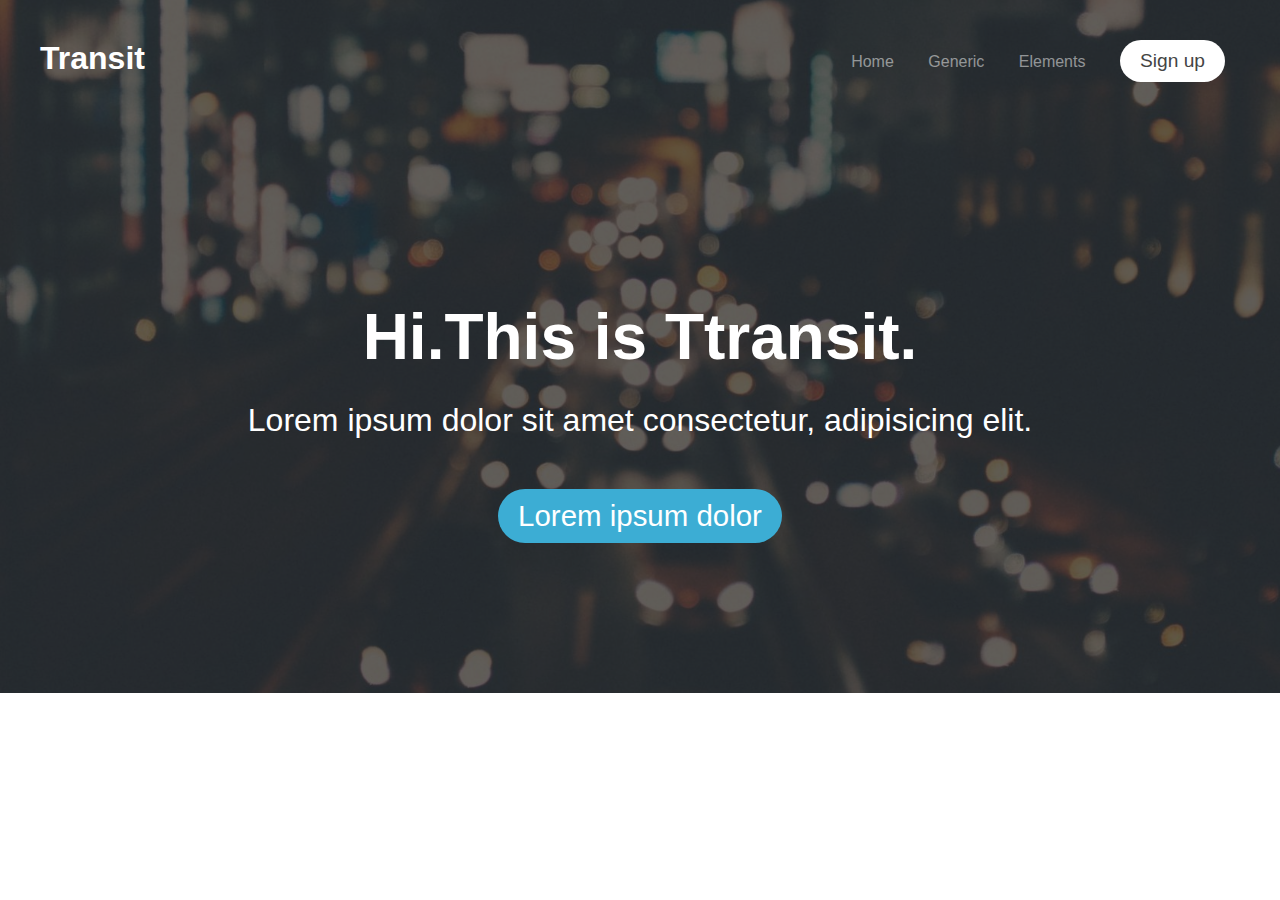
==== section1_ali/index.html @ 4adfbd5a "first project 1" ====
<!DOCTYPE html>
<html lang="en">
<head>
    <meta charset="UTF-8">
    <meta http-equiv="X-UA-Compatible" content="IE=edge">
    <meta name="viewport" content="width=device-width, initial-scale=1.0">
    <title>Document</title>
    <link rel="stylesheet" href="css/style.css">
    <link rel="stylesheet" href="https://cdnjs.cloudflare.com/ajax/libs/font-awesome/4.7.0/css/font-awesome.min.css">
</head>
<body>
    <div class="header">
        <div class="top-menu">
            <h1>
                <a href="index.html">Transit</a>
            </h1>
            <div class="nav">
                <ul>
                    <li>
                        <a href="#">Home</a>
                    </li>
                    <li>
                        <a href="#">Generic</a>
                    </li>
                    <li>
                        <a href="#">Elements</a>
                    </li>
                    <li>
                       <button class="btn btn-gray">Sign up</button>
                    </li>
                </ul>
            </div>
        </div>
        <div class="banner-content">
            <h2>Hi.This is Ttransit.</h2>
            <p>Lorem ipsum dolor sit amet consectetur, adipisicing elit.</p>
            <button class="btn btn-big btn-blue">Lorem ipsum dolor</button>
        </div>
    </div>
    <div class="main">
        
    </div>
    <div class="footer"></div>
</body>
</html>
---- section1_ali/css/style.css ----
*{
    margin: 0;
}
body{
    font-family: "Relawy",Helvetica, sans-serif;
    color: #444;
}
a{
    text-decoration: none;
    color:#fff;
}
.header h1{
    float: left;
}
.nav{
    text-align: right;
}
.nav ul li{
    display: inline;
    padding: 0 15px;
}
.nav ul li a{
    color: rgba(255, 255, 255, 0.5);
    transition: color .2s ease-in-out;
}
.header{
    background-image: url(../img/dark_tint.png),url(../img/bokeh_car_lights_bg.jpg);
    background-position: center center;
    background-size: cover;
}
.top-menu{
    padding: 40px;
}
.nav ul li a:hover{
    color: #ffffff;
}
.btn{
    padding: 10px 20px;
    border-radius: 30px;
    border: 0;
    cursor: pointer;
    text-align: center;
    font-size: 1.5vw;
    color: #ffffff;
}
.btn-gray{
    background-color: #fff;
    color: #444 !important;
}
.btn-big{
    font-size: 2.3vw !important;
}
.btn-blue{
    background-color: #3cadd4 !important;
    color: #fff !important;
}
.btn-dark{
    background-color: #383b43 !important;
    color: #ffffff !important;
}
.banner-content{
    text-align: center;
    color: #fff;
    padding: 150px 0;
}
.banner-content h2{
    font-size: 5vw;
    line-height: 130px;
}
.banner-content p{
    font-size: 2.5vw;
    margin-bottom: 50px;
}
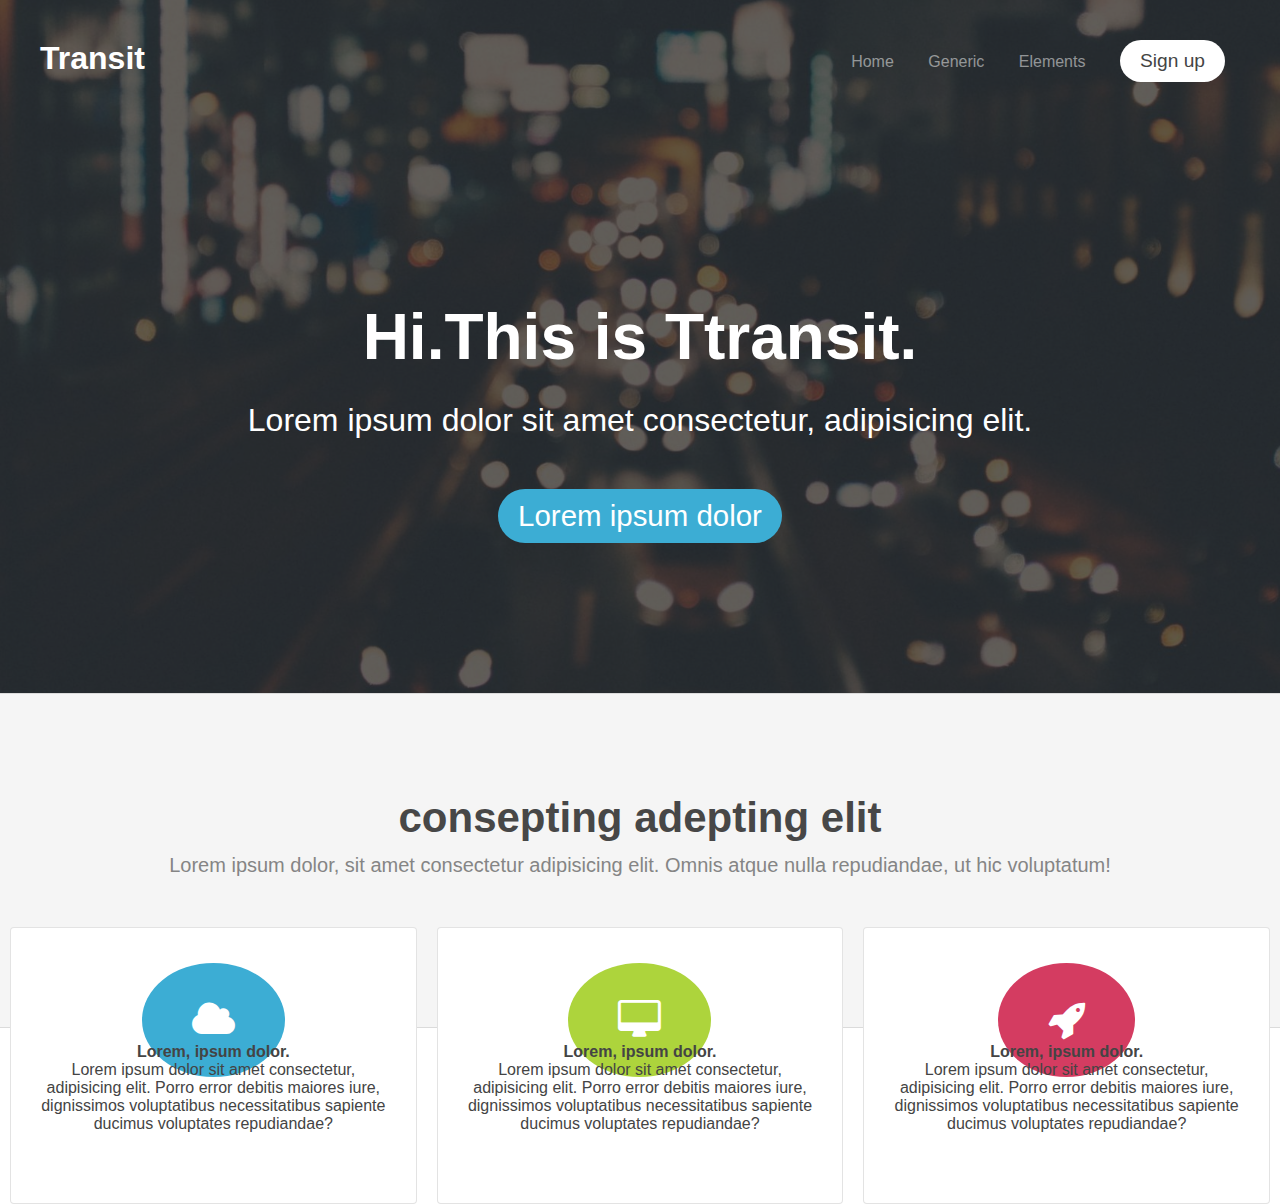
==== commit c6269d72: "rest1..." ====
--- a/section1_ali/index.html
+++ b/section1_ali/index.html
@@ -38,6 +38,39 @@
         </div>
     </div>
     <div class="main">
+        <div class="services">
+            <div class="container">
+                <div class="services-header">
+                    <h2>consepting adepting elit</h2>
+                    <p>Lorem ipsum dolor, sit amet consectetur adipisicing elit. Omnis atque nulla repudiandae, ut hic voluptatum!</p>
+                </div>
+                <div class="services-content">
+                    <div class="box">
+                        <i class="fa-cloud icon color-blue big rounded"></i>
+                        <h4>Lorem, ipsum dolor.</h4>
+                        <p>Lorem ipsum dolor sit amet consectetur, adipisicing elit.
+                             Porro error debitis maiores iure, dignissimos voluptatibus 
+                             necessitatibus sapiente ducimus voluptates repudiandae?</p>
+                    </div>
+                    <div class="box">
+                        <i class="fa-desktop icon color-green big rounded"></i>
+                        <h4>Lorem, ipsum dolor.</h4>
+                        <p>Lorem ipsum dolor sit amet consectetur, adipisicing elit.
+                             Porro error debitis maiores iure, dignissimos voluptatibus 
+                             necessitatibus sapiente ducimus voluptates repudiandae?</p>
+                    </div>
+                    <div class="box">
+                        <i class="fa-rocket icon color-red big rounded"></i>
+                        <h4>Lorem, ipsum dolor.</h4>
+                        <p>Lorem ipsum dolor sit amet consectetur, adipisicing elit.
+                             Porro error debitis maiores iure, dignissimos voluptatibus 
+                             necessitatibus sapiente ducimus voluptates repudiandae?</p>
+                    </div>
+                </div>
+            </div>
+        </div>
+        <div class="about"></div>
+        <div class="contact"></div>
         
     </div>
     <div class="footer"></div>
--- a/section1_ali/css/style.css
+++ b/section1_ali/css/style.css
@@ -70,4 +70,57 @@
 .banner-content p{
     font-size: 2.5vw;
     margin-bottom: 50px;
-}+}
+.services{
+    background-color: #f5f5f5;
+    border-bottom: 1px solid rgba(144,144,144,0.25);
+    border-top: 1px solid rgba(144,144,144,0.25);
+    padding: 100px 0;
+    text-align: center;
+}
+.services-header{
+    margin-bottom: 50px;
+}
+.services-header h2{
+    font-size: 42px;
+    color: #474747;
+    margin-bottom: 12px;
+}
+.services-header p{
+    font-size: 20px;
+    color: #858585;
+}
+.icon::before{
+    font-family: FontAwesome;
+    font-style: normal;
+}
+.color-blue{
+    background-color:#3cadd4 ;
+    color: #ffffff;
+}
+.color-green{
+    background-color:#add43c ;
+    color: #ffffff;
+}
+.color-red{
+    background-color:#d43c61 ;
+    color: #ffffff;
+}
+.big{
+    font-size: 40px;
+    padding: 35px 50px;
+}
+.rounded{
+    border-radius: 100%;
+}
+.services-content>*{
+    float: left;
+}
+.box{
+    background-color: #fff;
+    padding: 70px 30px;
+    width: calc(calc(100%/3) - 82px);
+    margin: 0 10px;
+    border-radius: 4px;
+    border: solid 1px rgba(144,144,144,0.25);
+}
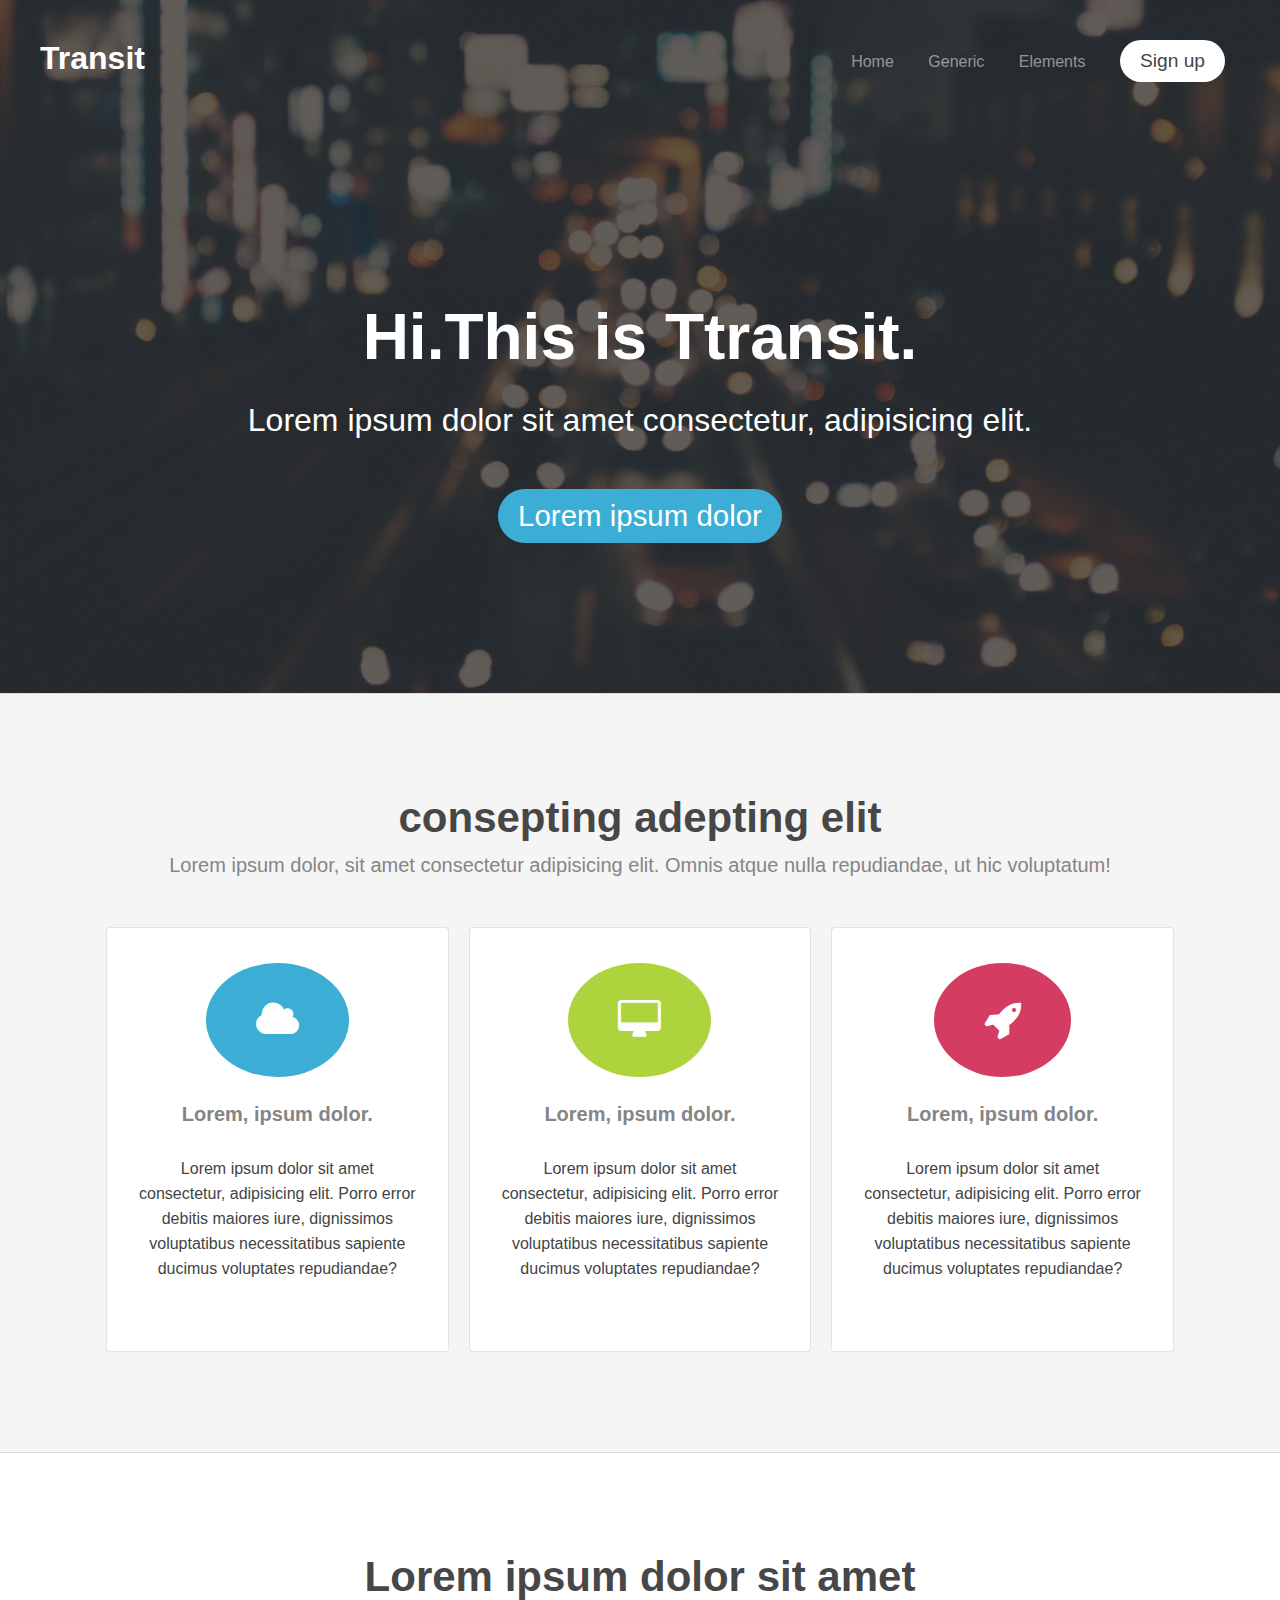
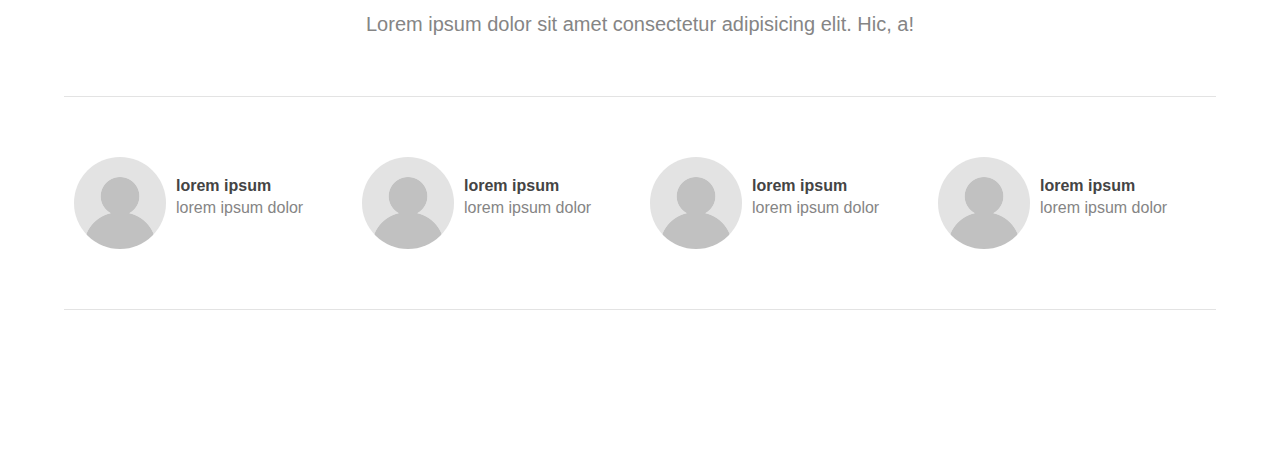
==== commit 2ec47a75: "about1" ====
--- a/section1_ali/index.html
+++ b/section1_ali/index.html
@@ -69,7 +69,37 @@
                 </div>
             </div>
         </div>
-        <div class="about"></div>
+        <div class="about">
+            <div class="container">
+               <div class="about-header">
+                <h2>Lorem ipsum dolor sit amet</h2>
+                <p>Lorem ipsum dolor sit amet consectetur adipisicing elit. Hic, a!</p>
+               </div>
+               <div class="about-content">
+                <div class="profile">
+                    <img src="img/profile_placeholder.gif" alt="">
+                    <h4>lorem ipsum</h4>
+                    <p>lorem ipsum dolor</p>
+                </div>
+                <div class="profile">
+                    <img src="img/profile_placeholder.gif" alt="">
+                    <h4>lorem ipsum</h4>
+                    <p>lorem ipsum dolor</p>
+                </div>
+                <div class="profile">
+                    <img src="img/profile_placeholder.gif" alt="">
+                    <h4>lorem ipsum</h4>
+                    <p>lorem ipsum dolor</p>
+                </div>
+                <div class="profile">
+                    <img src="img/profile_placeholder.gif" alt="">
+                    <h4>lorem ipsum</h4>
+                    <p>lorem ipsum dolor</p>
+                </div>
+               </div>
+               <div class="about-footer"></div>
+            </div>
+        </div>
         <div class="contact"></div>
         
     </div>
--- a/section1_ali/css/style.css
+++ b/section1_ali/css/style.css
@@ -4,6 +4,14 @@
 body{
     font-family: "Relawy",Helvetica, sans-serif;
     color: #444;
+}
+h1,
+h2,
+h3,
+h4,
+h5,
+h6{
+    font-family: Helvetica;
 }
 a{
     text-decoration: none;
@@ -124,3 +132,84 @@
     border-radius: 4px;
     border: solid 1px rgba(144,144,144,0.25);
 }
+
+.services-content::after , 
+.services-content::before{
+    content: '';
+    clear: both;
+    display: block;   
+}
+
+.box h4{
+    color:#858585 ;
+    font-size: 20px;
+    margin: 60px 0px 30px 0px;
+
+}
+
+.box p{
+    line-height: 25px;
+
+}
+.services-content{
+    width: 85%;
+    margin: 0 auto;
+}
+@media only screen and (max-width:835px){
+    .box{
+        width: 100%;
+        padding: 60px 0px;
+        margin: 10px 0px;
+    }
+}
+
+
+/* ------------------- */
+
+.about{
+    text-align: center;
+    padding: 100px 0px;
+}
+.about-header h2{
+    font-size: 42px ;
+    margin-bottom: 12px;
+    color: #474747;
+}
+.about-header p{
+    font-size: 20px;
+    color: #858585;
+}
+.about-content{
+    border-bottom: 1px solid rgba(144, 144, 144, 0.25);
+    border-top: 1px solid rgba(144, 144, 144, 0.25);
+    margin: 60px auto;
+    width: 90%;
+    padding-top: 60px;
+}
+.about-content >*{
+    float: left;
+}
+.about-content::before,
+.about-content::after{
+    content: '';
+    display: block;
+    clear: both;
+}
+.profile{
+    width: 25%;
+    margin-bottom: 60px;
+    text-align: left;
+
+}
+.profile img{
+    border-radius: 50%;
+    float: left;
+    margin: 0 10px;
+}
+.profile h4{
+    margin-top: 20px;
+}
+.profile p{
+    line-height: 25px;
+    color: #858585;
+}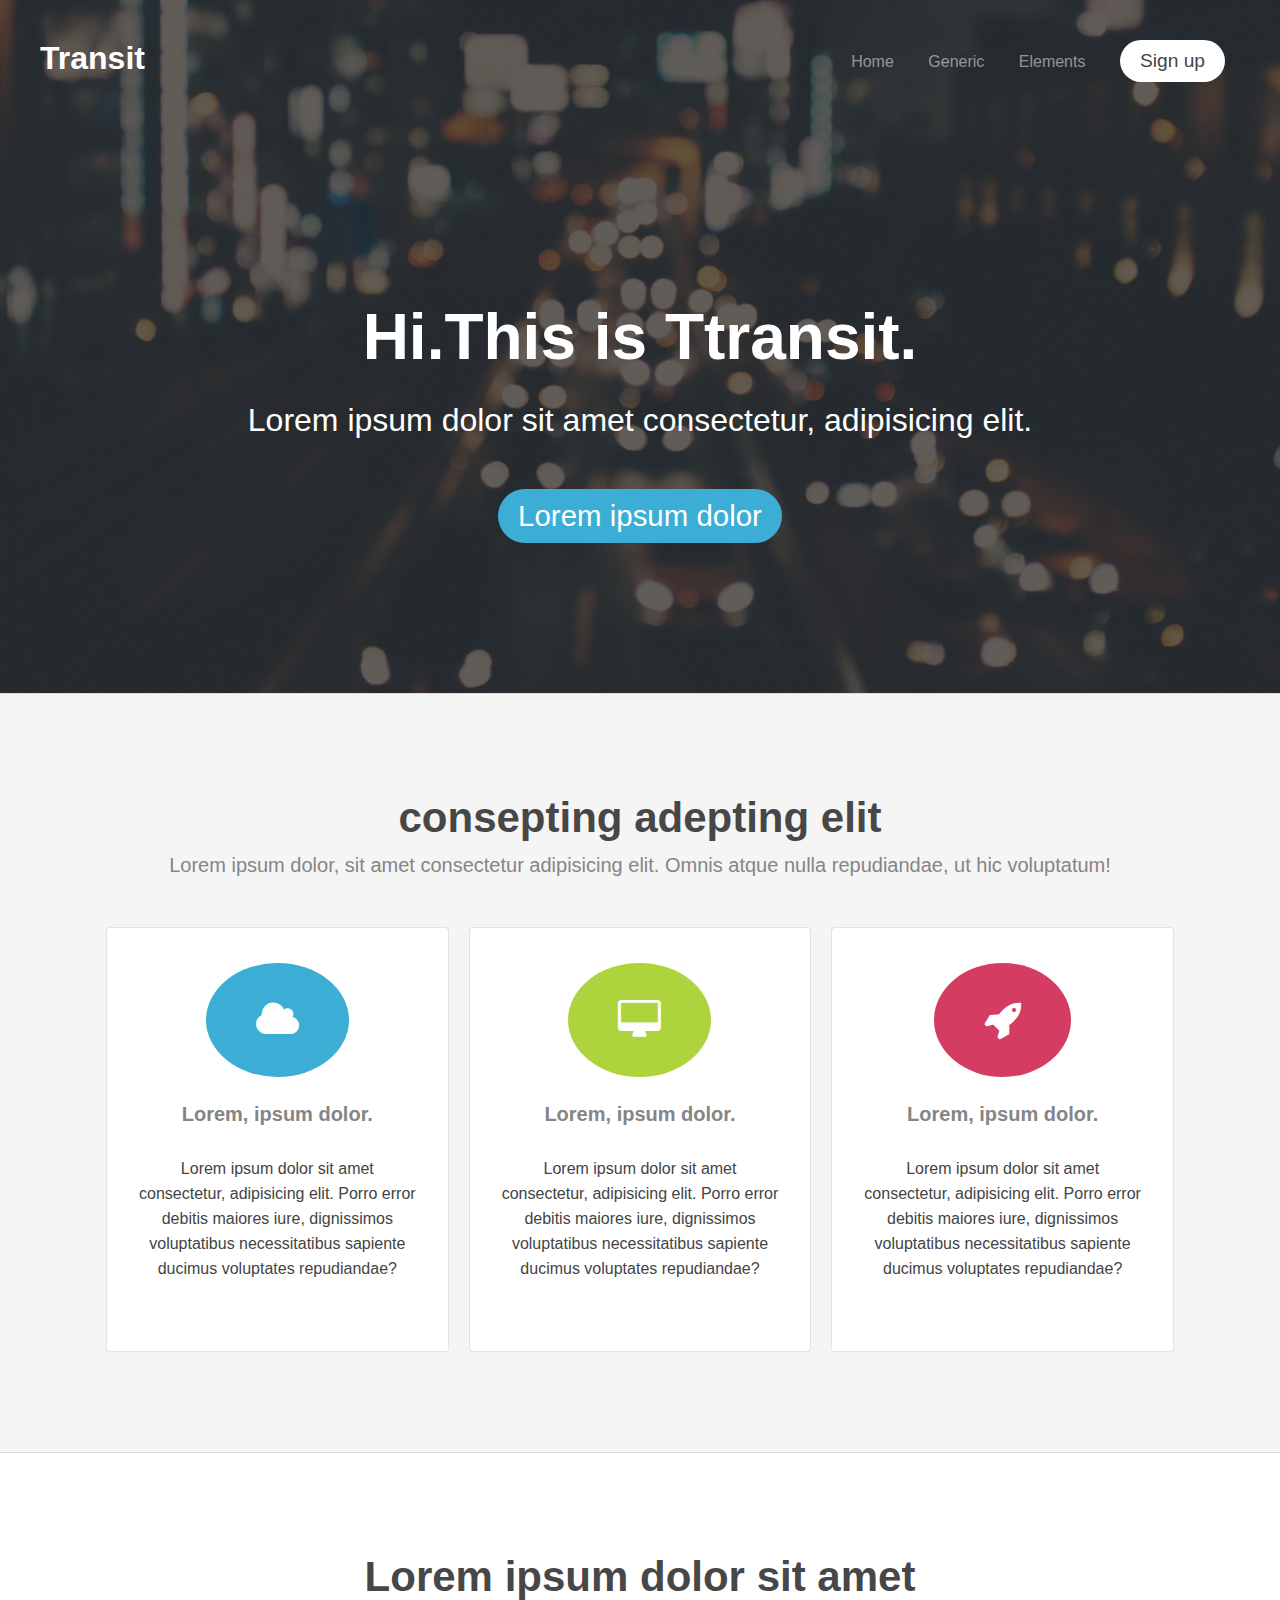
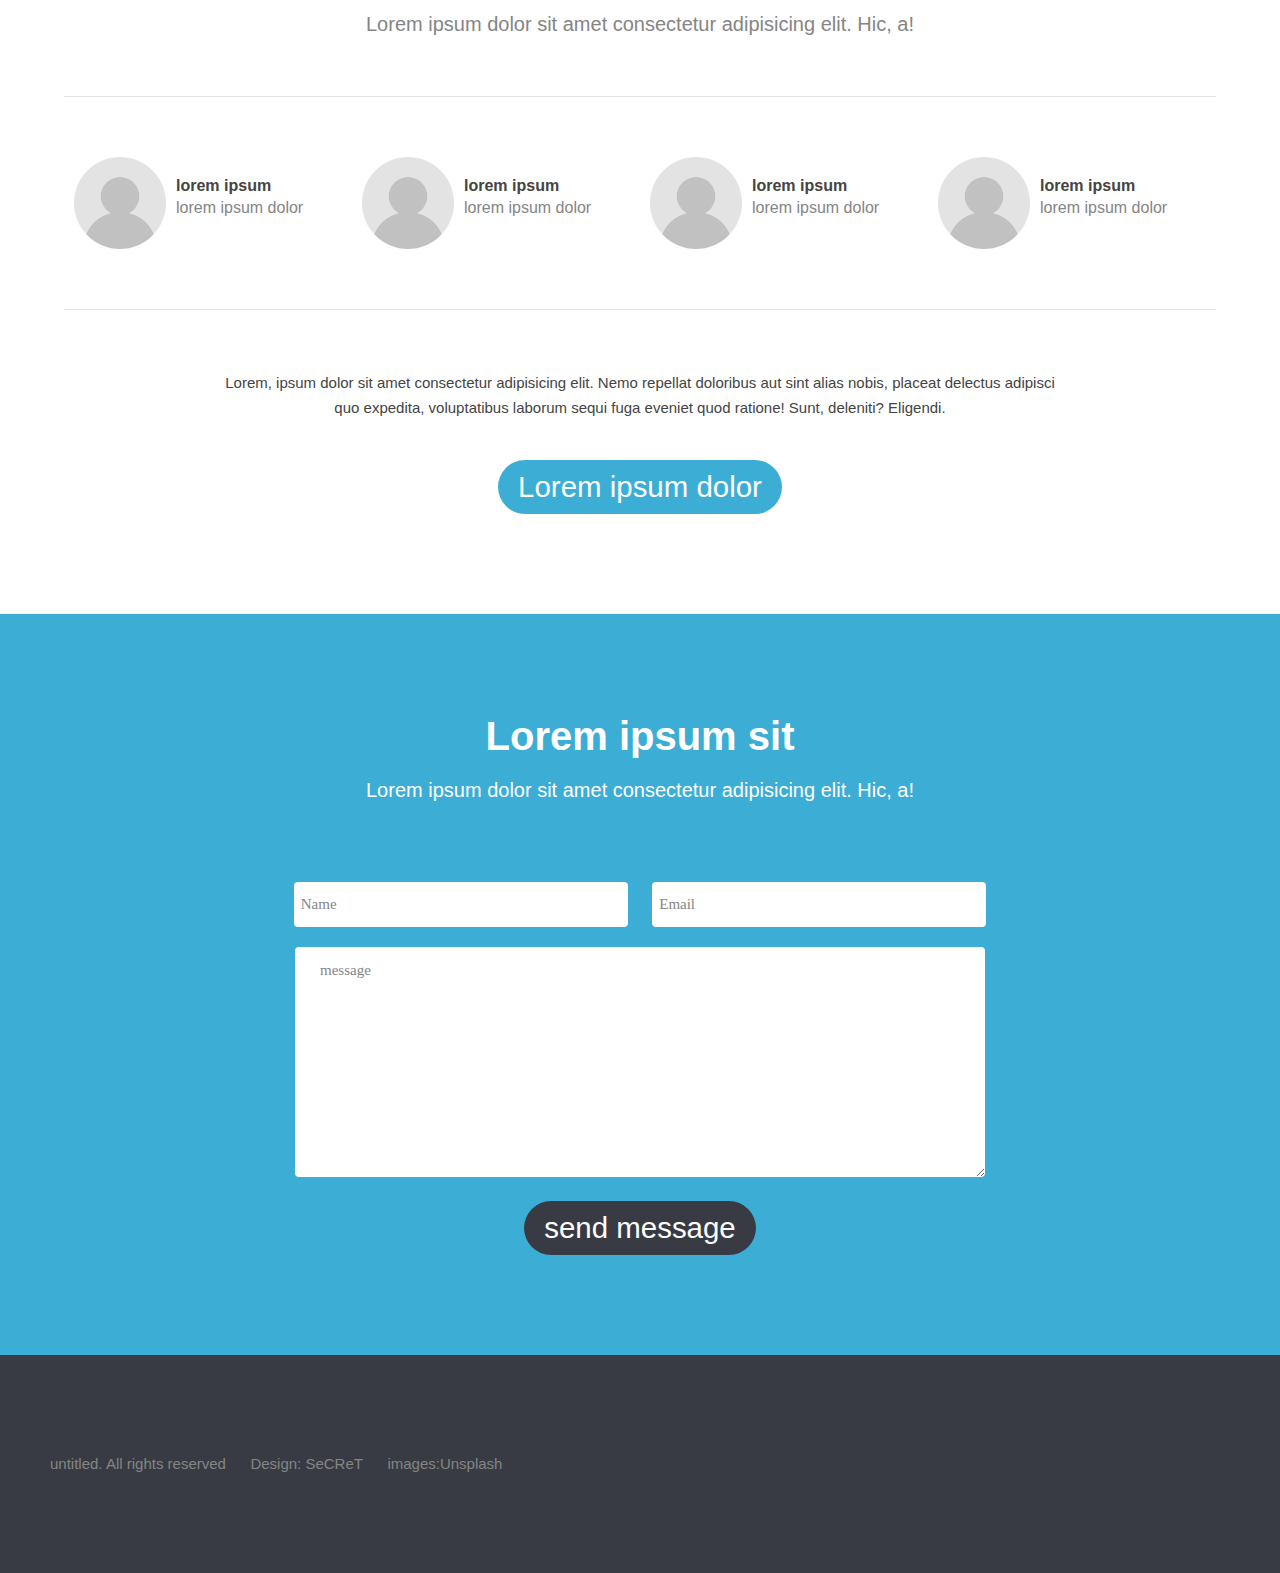
==== commit 2aa35b64: "first-project" ====
--- a/section1_ali/index.html
+++ b/section1_ali/index.html
@@ -97,12 +97,35 @@
                     <p>lorem ipsum dolor</p>
                 </div>
                </div>
-               <div class="about-footer"></div>
+               <div class="about-footer">
+                <p>Lorem, ipsum dolor sit amet consectetur adipisicing elit. Nemo repellat doloribus aut sint alias nobis,
+                     placeat delectus adipisci quo expedita, voluptatibus laborum sequi fuga eveniet quod ratione! Sunt, 
+                     deleniti? Eligendi.</p>
+                     <button class="btn btn-blue btn-big">Lorem ipsum dolor</button>
+               </div>
             </div>
         </div>
-        <div class="contact"></div>
-        
+        <div class="contact">
+            <div class="contact-header">
+                <h2>Lorem ipsum sit</h2>
+                <p>Lorem ipsum dolor sit amet consectetur adipisicing elit. Hic, a!</p>
+            </div>
+            <div class="contact-content">
+                <form action="">
+                    <input type="text" placeholder="Name">
+                    <input type="email" placeholder="Email">
+                    <textarea placeholder="message"></textarea>
+                </form>
+                <button class="btn btn-dark btn-big">send message</button>
+            </div>
+        </div>
     </div>
-    <div class="footer"></div>
+    <div class="footer">
+        <ul class="copy-right">
+            <li>untitled. All rights reserved</li>
+            <li>Design: <a href="#">SeCReT</a></li>
+            <li>images:<a href="http://unsplash.com">Unsplash</a></li>
+        </ul>
+    </div>
 </body>
 </html>--- a/section1_ali/css/style.css
+++ b/section1_ali/css/style.css
@@ -50,6 +50,7 @@
     text-align: center;
     font-size: 1.5vw;
     color: #ffffff;
+
 }
 .btn-gray{
     background-color: #fff;
@@ -65,6 +66,9 @@
 .btn-dark{
     background-color: #383b43 !important;
     color: #ffffff !important;
+}
+.btn:hover{
+    opacity: 90%;
 }
 .banner-content{
     text-align: center;
@@ -212,4 +216,80 @@
 .profile p{
     line-height: 25px;
     color: #858585;
+}
+
+.about-footer p{
+    line-height: 25px;
+    font-size: 15px;
+    margin-bottom: 40px;
+}
+.about-footer{
+    width: 65%;
+    margin:0 auto;
+}
+/*--------------------------*/
+.contact{
+    background-color: #3cadd4;
+    color: #ffffff;
+    padding: 100px 0;
+
+}
+.contact-header{
+    text-align: center;
+    margin-bottom: 80px;
+}
+.contact-header h2{
+    font-size: 40px;
+    margin-bottom: 20px;
+}
+.contact-header p{
+    font-size: 20px;
+}
+
+.contact-content{
+    text-align: center;
+}
+input[type="text"],
+input[type="email"]{
+    background-color: #fff;
+    color: #444;
+    border: none;
+    border-radius: 4px;
+    padding: 15px 7px;
+    width: 25%;
+    margin: 0 10px;
+}
+textarea{
+    background-color: #fff;
+    color: #444;
+    border: none;
+    border-radius: 4px;
+    height: 200px;
+    padding: 15px 25px;
+    width: 50%;
+    margin-top: 20px;
+
+}
+.contact-content button{
+    margin-top: 20px;
+}
+::placeholder{
+    color: #858585 !important;
+    font-size: 15px;
+    font-family: "Relawy";
+}
+
+/*-------------------------------*/
+.footer{
+    background-color: #383b43;
+    padding: 100px 0px;
+}
+.copy-right li{
+    color: #858585;
+    display: inline;
+    font-size: 15px;
+    margin: 0px 10px;
+}
+.copy-right a{
+    color: #858585;
 }